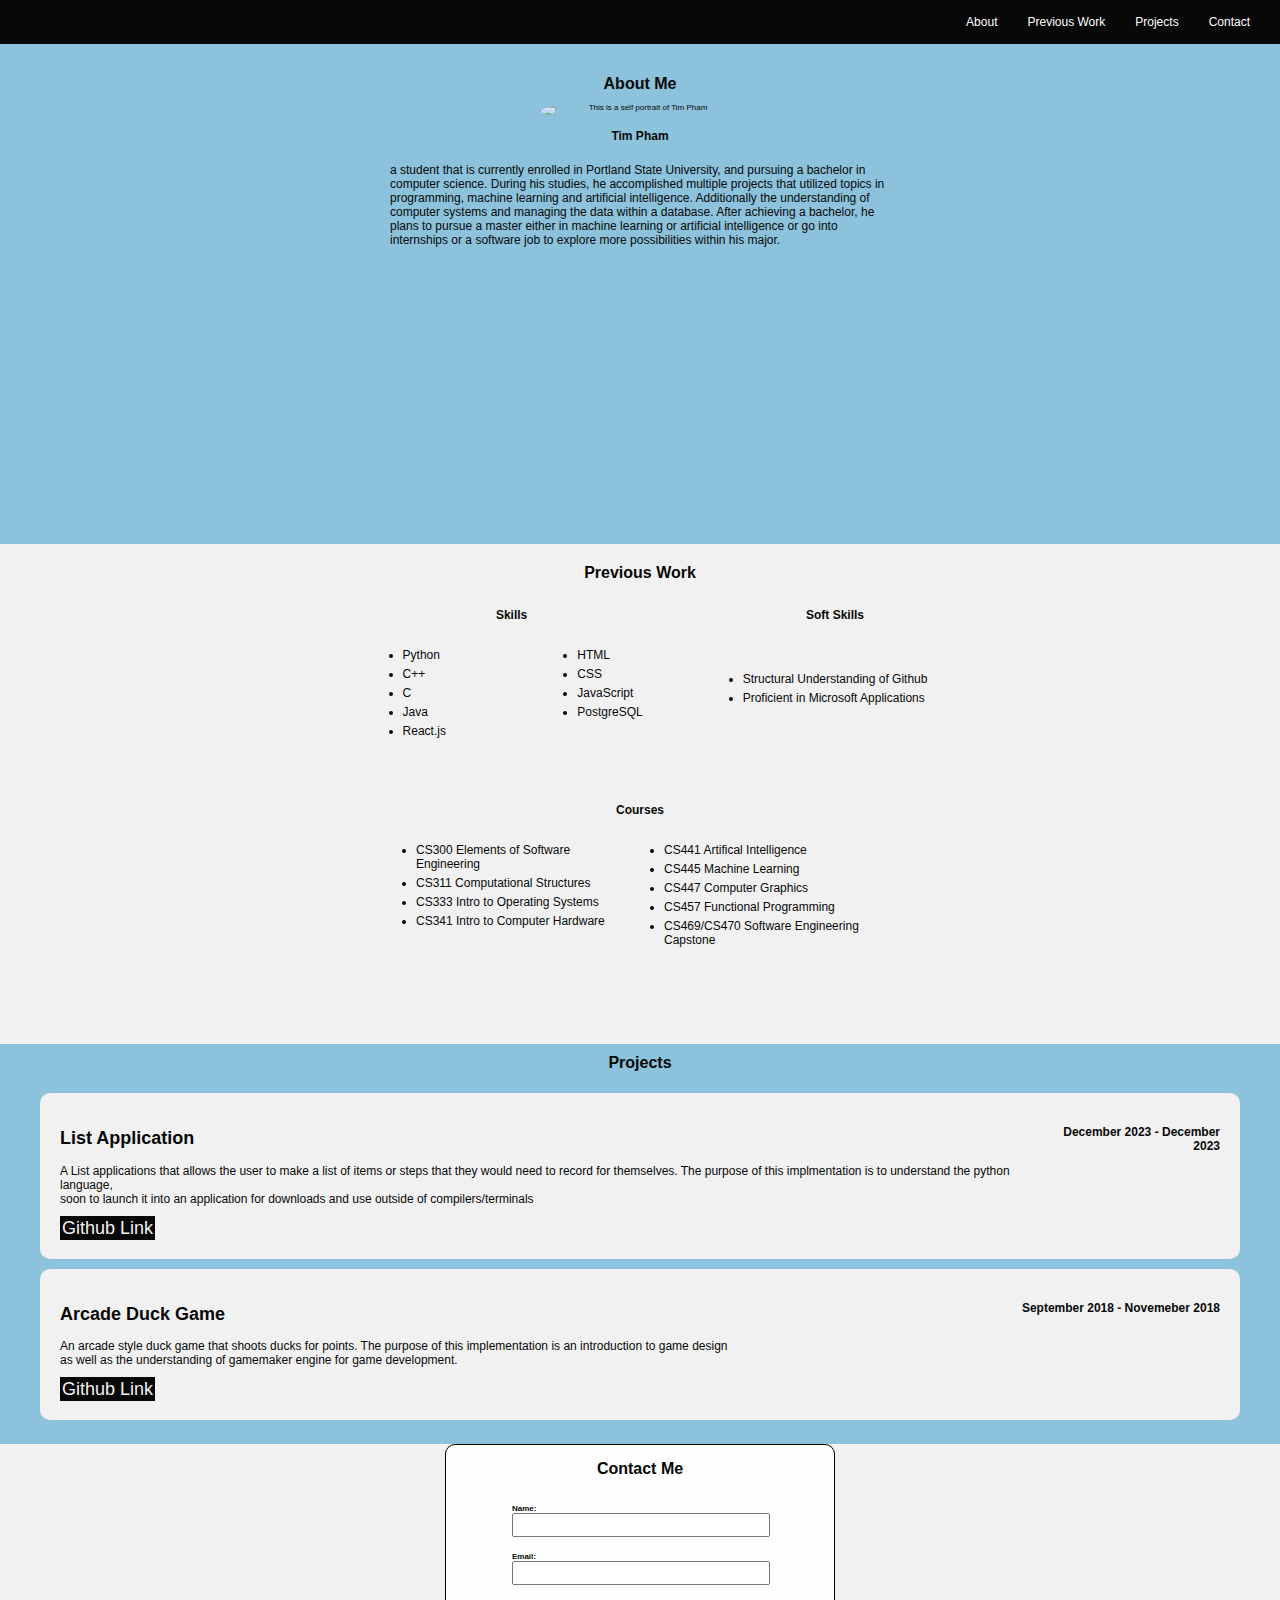
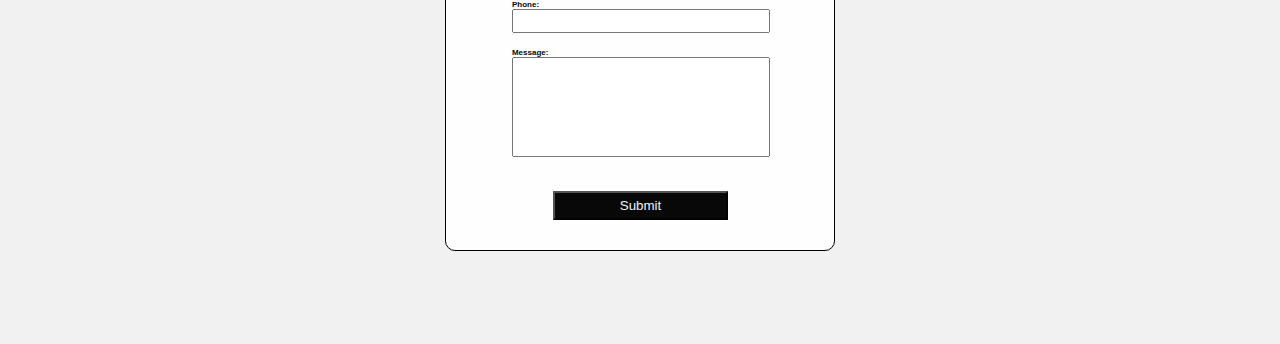
==== personal_website.html @ 4f5aa434 "Developed HTML and CSS part of Website" ====
<!DOCTYPE html>
<html lang="en">
  <head>
    <meta charset="UTF-8" />
    <meta http-equiv="X-UA-Compatible" content="IE=edge" />
    <meta name="viewport" content="width=device-width, initial-scale=1.0" />
    <title>01 - Navbar</title>
    <link rel="stylesheet" href="styles.css" />
  </head>
  <body>
    <header>
      <nav>
        <ul>
          <li><a href="#about">About</a></li>
          <li><a href="#previous_work">Previous Work</a></li>
          <li><a href="#projects">Projects</a></li>
          <li><a href="#contact">Contact</a></li>
        </ul>
      </nav>
    </header>
    <section id="about">
      <h1>About Me</h1>
      <img
        class="img"
        src="../Tim.png"
        alt="This is a self portrait of Tim Pham"
      />
      <h2>Tim Pham</h2>
      <p>
        a student that is currently enrolled in Portland State University, and pursuing a bachelor in computer science. 
        During his studies, he accomplished multiple projects that utilized topics in programming, machine learning and artificial intelligence. 
        Additionally the understanding of computer systems and managing the data within a database. 
        After achieving a bachelor, he plans to pursue a master either in machine learning or artificial intelligence
        or go into internships or a software job to explore more possibilities within his major.
      </p>
    </section>

    <section id="previous_work">
      <h1>Previous Work</h1>
      <div class="skills_container">
        <div class="hard_skill">
          <ul>
            <li>Python</li>
            <li>C++</li>
            <li>C</li>
            <li>Java</li>
            <li>React.js</li>
          </ul>
          
        </div>
        <h2>Skills</h2>
        <div class="hard_skill">
          <ul>
            <li>HTML</li>
            <li>CSS</li>
            <li>JavaScript</li>
            <li>PostgreSQL</li>            
          </ul>
          
        </div>
        <div class="soft_skill">
          <h2>Soft Skills</h2>
          <ul>
            <li>Structural Understanding of Github</li>
            <li>Proficient in Microsoft Applications</li>

          </ul>
        </div>
      </div>
      <div class="course_container">
        <div class="course">
          <ul>
            <li>CS300 Elements of Software Engineering</li>
            <li>CS311 Computational Structures</li>
            <li>CS333 Intro to Operating Systems</li>
            <li>CS341 Intro to Computer Hardware</li>
          </ul>
        </div>
        <h2>Courses</h2>
        <div class="course">
          <ul>
            <li>CS441 Artifical Intelligence</li>
            <li>CS445 Machine Learning</li>
            <li>CS447 Computer Graphics</li>
            <li>CS457 Functional Programming</li>
            <li>CS469/CS470 Software Engineering Capstone</li>
          </ul>
        </div>
      </div>
    </section>

    <section id="projects">
      <h1>Projects</h1>
      <div class="box">
        <div class="description">
          <h2>List Application</h2>
          <p>
            A List applications that allows the user to make a list of items or steps that they would need to record for themselves. The purpose of this implmentation is to understand the python language, <br>
            soon to launch it into an application for downloads and use outside of compilers/terminals
          </p>
          <a href="https://github.com/phamt007/ListProjectPython">Github Link</a>
        </div>
        <div class="date">
          <p>December 2023 - December 2023</p>
        </div>
      </div>
      <div class="box">
        <div class="description">
          <h2>Arcade Duck Game</h2>
          <p>
            An arcade style duck game that shoots ducks for points. The purpose of this implementation is an introduction to game design <br>
            as well as the understanding of gamemaker engine for game development.
          </p>
          <a href="https://github.com/phamt007/duck">Github Link</a>
        </div>
        <div class="date">
          <p>September 2018 - Novemeber 2018</p>
        </div>
      </div>
    </section>

    <section id="contact">
      <form>
        <h1>Contact Me</h1>
        <div class="input-field">
          <label for="name">Name:</label>
          <input type="text" id="name" name="name" />
        </div>
        <div class="input-field">
          <label for="email">Email:</label>
          <input type="email" id="email" name="email" />
        </div>
        <div class="input-field">
          <label for="phone">Phone:</label>
          <input type="phone" id="phone" name="phone" />
        </div>
        <div class="input-field">
          <label for="message">Message:</label>
          <input type="message" id="message" name="message" />
        </div>
        <button id="submit">Submit</button>
      </form>
    </section>
  </body>
</html>
---- styles.css ----
* {
  box-sizing: border-box;
}

body {
  font-family: 'Open Sans', 'Helvetica Neue', sans-serif;
  font-size: 0.5em;
  margin: 0;
  padding: 0;
  color: #080808;
  text-align: center;
}

h1 {
  text-align: center;
}

form {
  width: 400px;
}

header {
  background-color: #080808;
  color: #fefefe;
  padding: 15px;
  position: sticky;
  top: 0;
  z-index: 100;
}

.contact-info {
  display: flex;
  align-items: center;
}

.contact-info span {
  margin-right: 10px;
}

ul {
  list-style: none;
  justify-content: right;
  margin: 0;
  padding: 0;
  display: flex;
}

a {
  text-decoration: none;
  font-size: 1.5em;
  color: #fefefe;
  transition: color 0.2s;
  padding: 15px;
}

a:hover {
  background-color: #565656;
}

section {
  height: 500px; 
  scroll-margin-top: 50px;
}

#about {
  padding: 20px;
  background-color: #52a3c9a9; 
}
#about .img {
  display: block;
  border-radius: 50%;
  width: 200px;
  margin: 0 auto;
}
  
#about  p{
  text-align: left;
  margin: 20px auto;
  width: 500px;
  font-size: 1.5em;
}

#previous_work {
  display: flex;
  flex-direction: column;
  align-items: center;
  text-align: center;
  background-color: #f1f1f1;
}

#previous_work h1 {
  padding: 5px;
  margin-top: 15px;
}

#previous_work .skills_container,
#previous_work .course_container {
  display: flex;
  justify-content: center;
}

#previous_work .skills_container {
  margin-left: 50px;
}

#previous_work .hard_skill,
#previous_work .soft_skill {
  margin: 50px;
  margin-top: 0px;
}

#previous_work ul {
  list-style-type: disc;
  padding-left: 0px;
  flex-direction: column;
  max-width: 200px;
  margin-top: 50px;
}

#previous_work li {
  margin-bottom: 5px;
  text-align: left;
  font-size: 1.5em;
}

#projects {
  text-align: center;
  height: 400px;
  background-color: #52a3c9a9;
}

#projects h1 {
  padding: 10px;
  margin-top: 0;
}

#projects a {
  text-size-adjust: 1px;
  background-color: #080808;
  color: #f1f1f1;
  transition: color 0.2s;
  padding: 2px;
}

#projects a:hover {
  background-color: #565656;
}

#projects .box {
  display: flex;
  justify-content: space-between;
  background-color: #f1f1f1;
  padding: 20px;
  border-radius: 10px;
  max-width: 1200px;
  margin: 10px auto;
}

#projects .description {
  flex-grow: 1;
  text-align: left;
  font-size: 1.5em;
  margin-top: 0;
}

#projects .date {
  text-align: right;
  font-size: 1.5em;
  font-weight: bold;
  margin: 0;
}

#contact {
  background-color: #f1f1f1;
}

#contact h1 {
  padding: 15px;
  margin-top: 0;
}

#contact form {
  border: 1px solid black;
  background-color: #fefefe;
  border-radius: 10px;
  width: 390px;
  margin: auto;
}

#contact .input-field {
  display: flex;
  flex-direction: column;
  align-items: left;
  justify-content: center;
  margin-bottom: 15px;
  margin-left: 17%;
}

#contact .input-field label {
  font-weight: bold;
  text-align: left;
}

#contact .input-field input {
  width: 80%;
  height: 10px;
  padding: 10px;
  box-sizing: border-box;
}

#contact .input-field input[type="message"] {
  width: 80%;
  height: 100px;
  padding: 10px;
  box-sizing: border-box;
  vertical-align: top;
}

#contact button {
  margin: 5% auto;
  margin-left: 1px;
  margin-bottom: 30px;
  width: 45%;
  text-decoration: none;
  text-size-adjust: 1px;
  background-color: #080808;
  color: #f1f1f1;
  transition: color 0.2s;
  padding: 5px;
}

#contact button:hover {
  background-color: #565656;
  color: white;
}
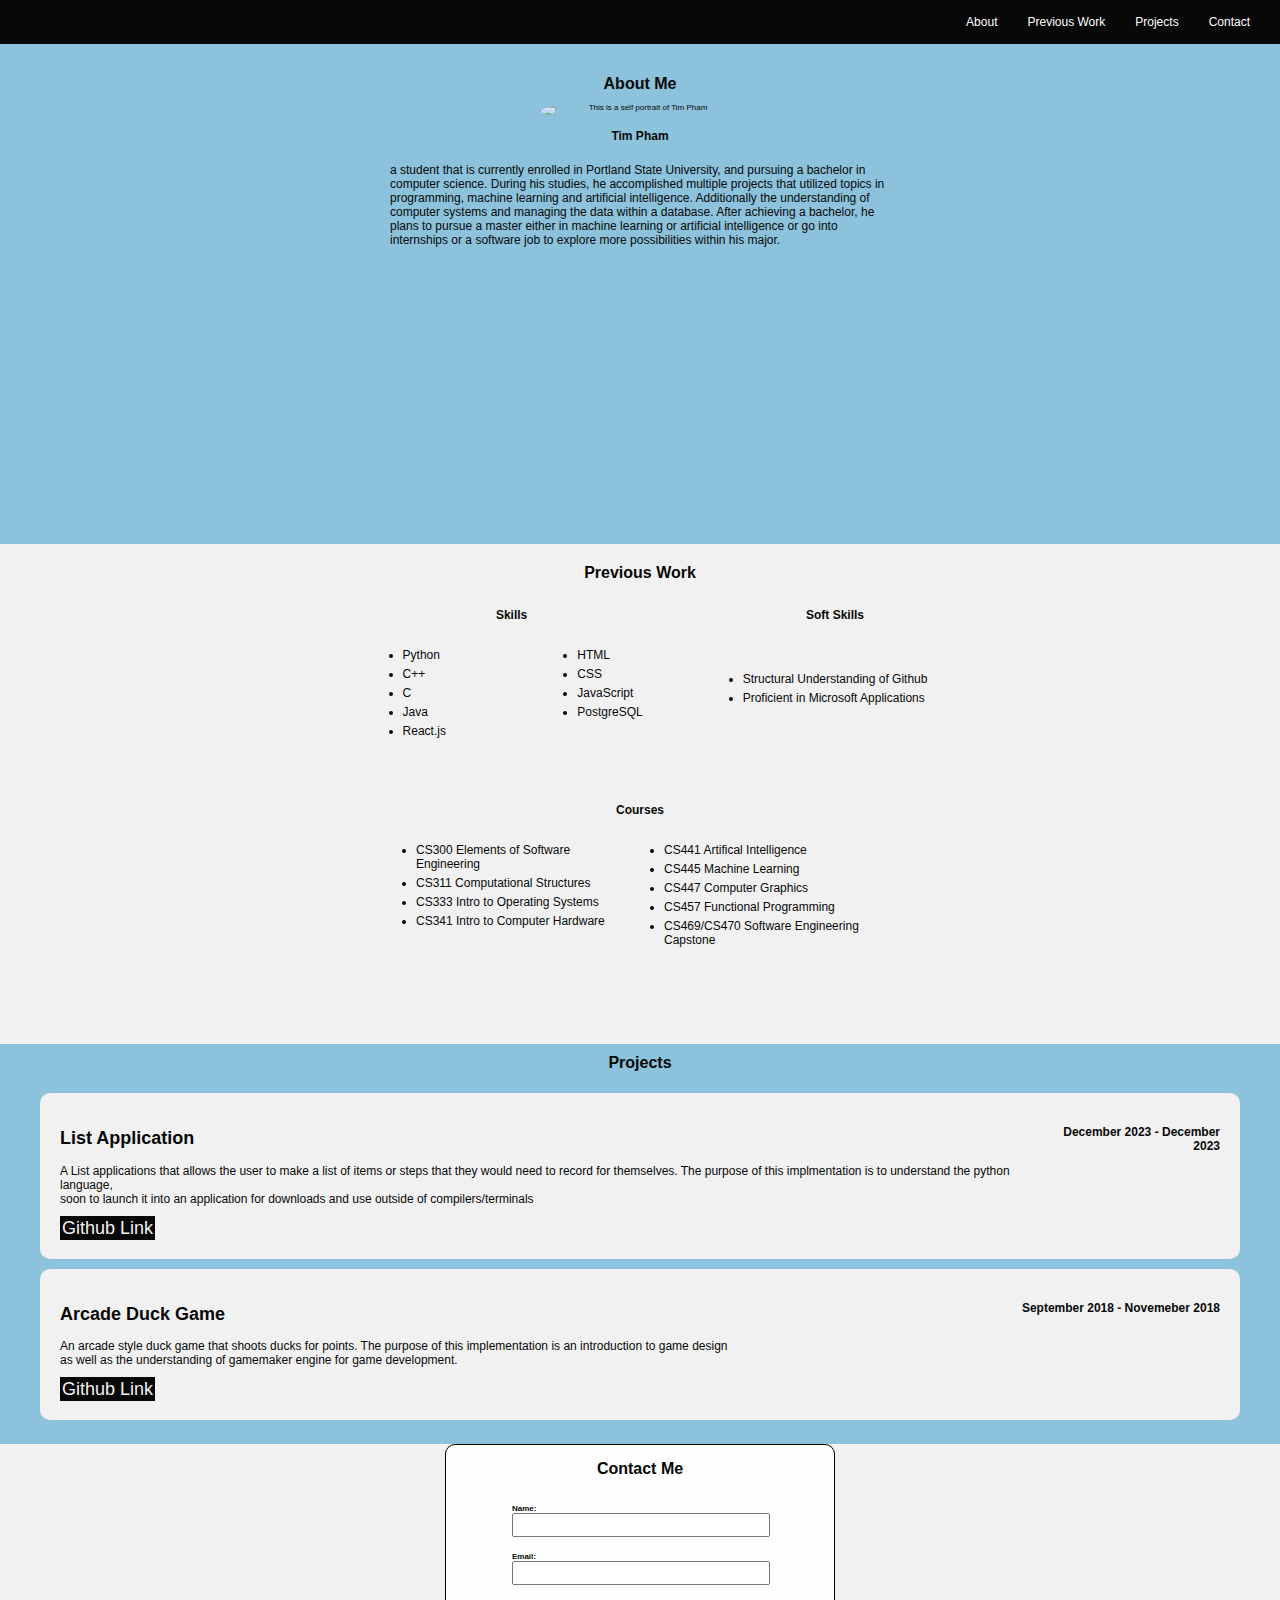
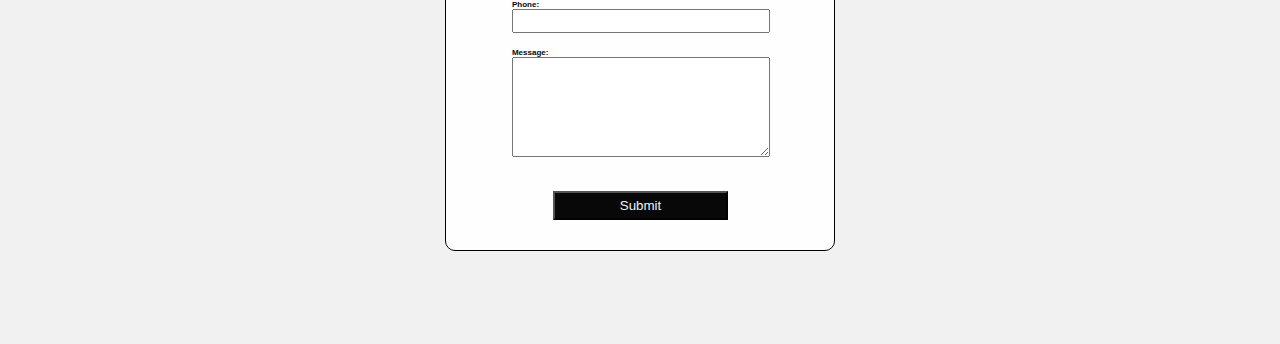
==== commit f10209ca: "Added javascript to check on the form" ====
--- a/personal_website.html
+++ b/personal_website.html
@@ -6,6 +6,7 @@
     <meta name="viewport" content="width=device-width, initial-scale=1.0" />
     <title>01 - Navbar</title>
     <link rel="stylesheet" href="styles.css" />
+    <script defer src="form.js"></script>
   </head>
   <body>
     <header>
@@ -136,7 +137,7 @@
         </div>
         <div class="input-field">
           <label for="message">Message:</label>
-          <input type="message" id="message" name="message" />
+          <textarea type="message" id="phone" name="phone"></textarea>
         </div>
         <button id="submit">Submit</button>
       </form>
--- a/styles.css
+++ b/styles.css
@@ -208,7 +208,7 @@
   box-sizing: border-box;
 }
 
-#contact .input-field input[type="message"] {
+#contact .input-field textarea[type="message"] {
   width: 80%;
   height: 100px;
   padding: 10px;
